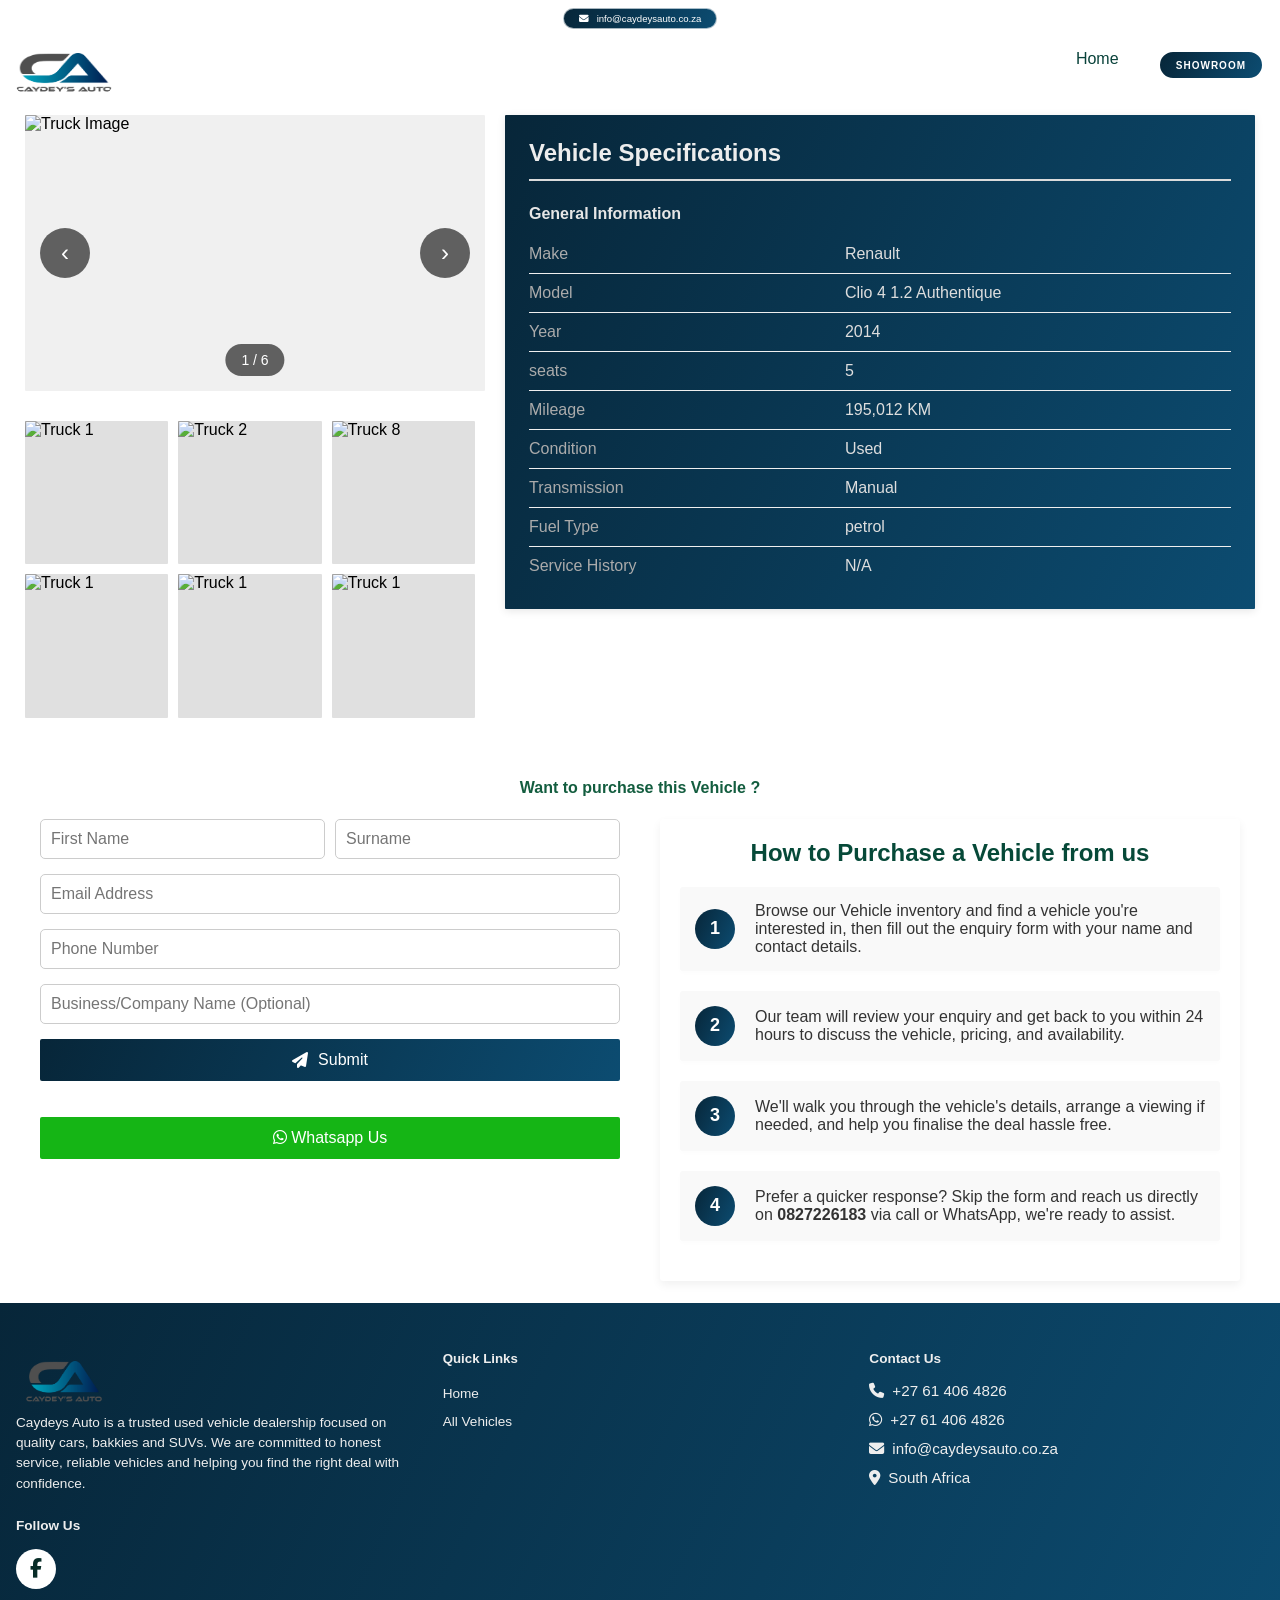
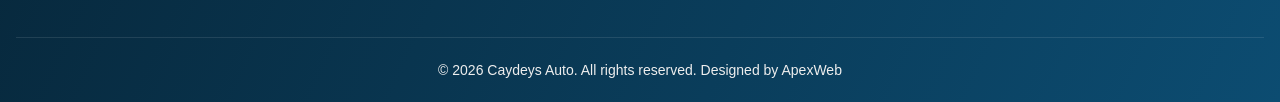
==== vehicle-details.html @ 2f03ec68 "yah ne" ====
<!DOCTYPE html>
<html lang="en">
<head>
    <meta charset="UTF-8">
    <meta name="viewport" content="width=device-width, initial-scale=1.0">
    <link rel="stylesheet" href="https://cdnjs.cloudflare.com/ajax/libs/font-awesome/6.5.1/css/all.min.css">
    <link rel="stylesheet" href="styles.css">
    <link rel="stylesheet" href="listing.css">
    <link rel="stylesheet" href="vehicle.css">
    <title>Caydeys Auto | Quality Cars, Bakkies & SUVs in South Africa | Vehicle Details</title>


</head>
<body>
        <!-- ===== NAVIGATION ===== -->
        <!-- ===== NAVIGATION ===== -->
        <!-- ===== NAVIGATION ===== -->
        <div class="top-bar">
            <div class="top-bar-container">
           
                <a href="mailto:info@caydeysauto.co.za" class="top-bar-link">
                    <span><i class="fa fa-envelope"></i></span> info@caydeysauto.co.za</a>
            </div>
        </div>
          
  
          <nav class="navbar" id="navbar">
              <div class="nav-container">
                  <div class="logo">
                    <div class="logo-icon"><img src="logo-C268NDJ8.webp" style="height:3.5rem; width:6rem;"></div> 
                      <div class="logo-main"></div>
                  </div>
      
                  <ul class="nav-menu">
                      <li><a href="index.html" >Home</a></li>
                      <li><a href="vehicle-listing.html" id="current">showroom</a></li>
                  
                  </ul>
      
                  <button class="burger" id="burgerBtn">
                      <svg id="menuIcon" xmlns="http://www.w3.org/2000/svg" fill="none" viewBox="0 0 24 24" stroke="currentColor">
                          <path stroke-linecap="round" stroke-linejoin="round" stroke-width="2" d="M4 6h16M4 12h16M4 18h16" />
                      </svg>
                      <svg id="closeIcon" style="display: none;" xmlns="http://www.w3.org/2000/svg" fill="none" viewBox="0 0 24 24" stroke="currentColor">
                          <path stroke-linecap="round" stroke-linejoin="round" stroke-width="2" d="M6 18L18 6M6 6l12 12" />
                      </svg>
                  </button>
              </div>
      
              <div class="mobile-menu" id="mobileMenu">
                  <a href="index.html" >Home</a>
                  <a href="vehicle-listing.html" id="current">showroom</a>
                 
              </div>
          </nav>

        <!-- ===== NAVIGATION ===== -->
        <!-- ===== NAVIGATION ===== -->
        <!-- ===== NAVIGATION ===== -->

<br>
<br>

<br>
<br>

<br>











                <style>
                   
                </style>
          
                <!-- Two Column Layout -->
                <div class="layout-wrapper">
                    <!-- Left Column: Truck Gallery -->
                    <section class="trucks-container">
                        <div class="main-image-container">
                            <div class="main-image-wrapper">
                                <img src="cars/maincar.jpeg" 
                                     alt="Truck Image" 
                                     class="main-image" 
                                     id="mainImage">
                                
                                <button class="nav-button prev-button" id="prevBtn" aria-label="Previous image">
                                    &#8249;
                                </button>
                                
                                <button class="nav-button next-button" id="nextBtn" aria-label="Next image">
                                    &#8250;
                                </button>
                                
                                <div class="image-counter" id="imageCounter">1 / 9</div>
                            </div>
                        </div>
            
                        <div class="thumbnail-grid" id="thumbnailGrid">
                            <!-- Replace these image URLs with your own truck images -->
                            <div class="thumbnail-item active" data-index="0">
                                <img src="cars/mfront.jpeg" 
                                     alt="Truck 1" 
                                     class="thumbnail-image">
                            </div>
                            <div class="thumbnail-item" data-index="1">
                                <img src="cars/mside.jpeg" 
                                     alt="Truck 2" 
                                     class="thumbnail-image">
                            </div>
            
                 
                           
                    
                            <div class="thumbnail-item" data-index="7">
                                <img src="cars/mback.jpeg" 
                                     alt="Truck 8" 
                                     class="thumbnail-image">
                            </div>
                            <div class="thumbnail-item active" data-index="0">
                                <img src="cars/min.jpeg" 
                                     alt="Truck 1" 
                                     class="thumbnail-image">
                            </div>

                            <div class="thumbnail-item active" data-index="0">
                                <img src="cars/mdriv.jpeg" 
                                     alt="Truck 1" 
                                     class="thumbnail-image">
                            </div>

                            <div class="thumbnail-item active" data-index="0">
                                <img src="cars/maincar.jpeg" 
                                     alt="Truck 1" 
                                     class="thumbnail-image">
                            </div>
                        </div>
                    </section>
            
                    <!-- Right Column: Vehicle Specs -->
                    <aside class="specs-container">
                        <div class="specs-card">
                            <h2 class="specs-title">Vehicle Specifications</h2>
                            
                            <div class="specs-section">
                                <h3 class="specs-section-title">General Information</h3>
                                <table class="specs-table">
                                    <tr>
                                        <td class="spec-label">Make</td>
                                        <td class="spec-value">Renault</td>
                                    </tr>
                                    <tr>
                                        <td class="spec-label">Model</td>
                                        <td class="spec-value">Clio 4 1.2 Authentique</td>
                                    </tr>

                                 
                                    <tr>
                                        <td class="spec-label">Year</td>
                                        <td class="spec-value">2014</td>
                                    </tr>
                                    <tr>
                                        <td class="spec-label">seats</td>
                                        <td class="spec-value">5</td>
                                    </tr>
                                    <tr>
                                        <td class="spec-label">Mileage</td>
                                        <td class="spec-value">195,012 KM</td>
                                    </tr>

                                    <tr>
                                        <td class="spec-label">Condition</td>
                                        <td class="spec-value">Used</td>
                                    </tr>

                                    <tr>
                                        <td class="spec-label">Transmission</td>
                                        <td class="spec-value">Manual</td>
                                    </tr>
                                    <tr>
                                        <td class="spec-label">Fuel Type</td>
                                        <td class="spec-value">petrol</td>
                                    </tr>

                                    <tr>
                                        <td class="spec-label">Service History</td>
                                        <td class="spec-value">N/A</td>
                                    </tr>
                                </table>
                            </div>
            
                          
            
                       
            
                 
                        </div>
                    </aside>
                </div>
            
                <script>
                    let currentIndex = 0;
            
                    // Elements
                    const mainImage = document.getElementById('mainImage');
                    const prevBtn = document.getElementById('prevBtn');
                    const nextBtn = document.getElementById('nextBtn');
                    const imageCounter = document.getElementById('imageCounter');
                    const thumbnails = document.querySelectorAll('.thumbnail-item');
            
                    // Get all images from HTML
                    const thumbnailImages = document.querySelectorAll('.thumbnail-image');
                    const totalImages = thumbnailImages.length;
            
                    // Initialize counter
                    imageCounter.textContent = `1 / ${totalImages}`;
            
                    // Add click handlers to thumbnails
                    thumbnails.forEach((thumbnail, index) => {
                        thumbnail.addEventListener('click', () => showImage(index));
                    });
            
                    // Show image at specific index
                    function showImage(index) {
                        currentIndex = index;
                        const selectedThumbnail = thumbnailImages[currentIndex];
                        mainImage.src = selectedThumbnail.src;
                        imageCounter.textContent = `${currentIndex + 1} / ${totalImages}`;
                        
                        // Update active thumbnail
                        thumbnails.forEach((thumb, i) => {
                            thumb.classList.toggle('active', i === currentIndex);
                        });
                    }
            
                    // Navigate to previous image
                    function previousImage() {
                        currentIndex = (currentIndex - 1 + totalImages) % totalImages;
                        showImage(currentIndex);
                    }
            
                    // Navigate to next image
                    function nextImage() {
                        currentIndex = (currentIndex + 1) % totalImages;
                        showImage(currentIndex);
                    }
            
                    // Event listeners
                    prevBtn.addEventListener('click', previousImage);
                    nextBtn.addEventListener('click', nextImage);
            
                    // Keyboard navigation
                    document.addEventListener('keydown', (e) => {
                        if (e.key === 'ArrowLeft') {
                            previousImage();
                        } else if (e.key === 'ArrowRight') {
                            nextImage();
                        }
                    });
            
                    // Touch swipe support for mobile
                    let touchStartX = 0;
                    let touchEndX = 0;
            
                    mainImage.addEventListener('touchstart', (e) => {
                        touchStartX = e.changedTouches[0].screenX;
                    });
            
                    mainImage.addEventListener('touchend', (e) => {
                        touchEndX = e.changedTouches[0].screenX;
                        handleSwipe();
                    });
            
                    function handleSwipe() {
                        if (touchEndX < touchStartX - 50) {
                            nextImage();
                        }
                        if (touchEndX > touchStartX + 50) {
                            previousImage();
                        }
                    }
                </script>


















<div style="text-align:center; padding:0 1rem;margin-top:4vh;" >
    <h2 style="font-size: 1rem; font-weight: 600;color:rgb(19, 93, 63);">Want to purchase this Vehicle ?</h2> 
  </div>
  <main class="tm-form">
  

  
  
  <div class="containerd">
    <!-- Column 1: Form -->
  <div class="column-1">
  <form action="https://formsubmit.co/email" method="POST">
  <input type="hidden" name="_next" value="https:///page?submitted=true">
  <input type="hidden" name="_subject" value="New Service Inquiry - Phiribathong Consulting">
  <input type="hidden" name="_template" value="table">
  <input type="hidden" name="_captcha" value="false">
  
  <div class="form-group name-group">
    <input type="text" name="firstName" placeholder="First Name" required>
    <input type="text" name="surname" placeholder="Surname" required>
  </div>
  
  <div class="form-group">
    <input type="email" name="email" placeholder="Email Address" required>
  </div>
  
  <div class="form-group">
    <input type="tel" name="phone" placeholder="Phone Number" required>
  </div>
  
  <div class="form-group">
    <input type="text" name="businessName" placeholder="Business/Company Name (Optional)">
  </div>
  

  

  
  <button type="submit" class="btn-submit">
    <i class="fas fa-paper-plane"></i> Submit 
  </button>
  <br>
  <br>
  <button class="btn-submit" style="background: rgb(21, 181, 21);">
    <a href="https://wa.me/27827226183">
    <i class="fa-brands fa-whatsapp"></i> Whatsapp Us
    </a>
  </button>
  </form>
  
  <!-- Success Popup -->
  <div id="successPopup" class="popup-overlay">
  <div class="popup-box">
    <i class="fas fa-check-circle fa-3x" style="color: rgb(223, 223, 223);"></i>
    <p>Thank you! We've received your inquiry and our team will contact you shortly to discuss your project.</p>
    <button onclick="closePopup()">Close</button>
  </div>
  </div>
  </div>
    
    
  <!-- Column 2: How to enquire vehicle -->
  <div class="column-2">
    <div class="how-to-apply">
      <h2>How to Purchase a Vehicle from us</h2>

      <div class="step">
        <div class="step-icon">1</div>
        <div class="step-text">Browse our Vehicle inventory and find a vehicle you're interested in, then fill out the enquiry form with your name and contact details.</div>
      </div>

      <div class="step">
        <div class="step-icon">2</div>
        <div class="step-text">Our team will review your enquiry and get back to you within 24 hours to discuss the vehicle, pricing, and availability.</div>
      </div>

      <div class="step">
        <div class="step-icon">3</div>
        <div class="step-text">We'll walk you through the vehicle's details, arrange a viewing if needed, and help you finalise the deal  hassle free.</div>
      </div>

      <div class="step">
        <div class="step-icon">4</div>
        <div class="step-text">Prefer a quicker response? Skip the form and reach us directly on <strong>0827226183</strong> via call or WhatsApp, we're ready to assist.</div>
      </div>
  
 
  
    
  </div>
  </div>
  </div>
  
  <script>
    window.onload = function () {
      const params = new URLSearchParams(window.location.search);
      if (params.get("submitted") === "true") {
        document.getElementById("successPopup").style.display = "flex";
      }
    };
  
    function closePopup() {
      document.getElementById("successPopup").style.display = "none";
      window.location.href = "contact.html";
    }
  </script>
  </main>
  


















  <footer class="footer">
    <div class="footer-container">
        <!-- Company Info -->
        <div class="footer-section">
          <div class="foo">
            <div class="foo-icon"><img src="logo-C268NDJ8.webp"></div> 
          </div>
          <style>
             .foo {
              display: flex;
              align-items: center;
            }
            .foo-icon img {
                width: 6rem;
                padding: 10px;
                border-radius: 8px;
                display: flex;
                align-items: center;
                justify-content: center;
                font-size: 1.5rem;
                font-weight: bold;
                color: #1a1a2e;
            }
          </style>
  
            <p>
                Caydeys Auto is a trusted used vehicle dealership focused on quality cars, bakkies and SUVs.
                We are committed to honest service, reliable vehicles and helping you find the right deal with confidence.
            </p>
            
            <h3 style="margin-top: 1.5rem;">Follow Us</h3>
            <div class="social-links">
                <a href="#" target="_blank" class="social-icon" aria-label="Facebook">
                    <i class="fa-brands fa-facebook-f"></i>
                </a>
            </div>
        </div>
  
        <!-- Quick Links -->
        <div class="footer-section-lu">
            <h5>Quick Links</h5>
            <br>
            <div class="footer-links">
                <a href="index.html">Home</a>
                <a href="vehicle-listing.html">All Vehicles</a>
            </div>
        </div>
  
        <!-- Contact Info -->
        <div class="footer-section">
            <h3>Contact Us</h3>
            <div class="contact-info">
  
                <div class="contact-item">
                    <span><i class="fa-solid fa-phone"></i></span>
                    <a href="tel:+27614064826">+27 61 406 4826</a>
                </div>
  
                <div class="contact-item">
                    <span><i class="fa-brands fa-whatsapp"></i></span>
                    <a href="https://wa.me/27614064826">+27 61 406 4826</a>
                </div>
  
                <div class="contact-item">
                    <span><i class="fa-solid fa-envelope"></i></span>
                    <a href="mailto:info@caydeysauto.co.za">info@caydeysauto.co.za</a>
                </div>
  
                <div class="contact-item">
                    <span><i class="fa-solid fa-location-dot"></i></span>
                    <span>South Africa</span>
                </div>
            </div>
        </div>
    </div>
  
    <div class="footer-bottom">
        <p>&copy; 2026 Caydeys Auto. All rights reserved. Designed by <a href="www.apexwebagency.co.za">ApexWeb</a></p>
    </div>
  </footer>
  
  
  

  <script src="scripts.js"> </script>
    
            </body>

            </html>
---- styles.css ----
* {
    margin: 0;
    padding: 0;
    box-sizing: border-box;
}

body {
    font-family: -apple-system, BlinkMacSystemFont, 'Segoe UI', Roboto, Oxygen, Ubuntu, Cantarell, sans-serif;
 

}

a {
    text-decoration: none;
    color: inherit;
}




#gold{
  font-size: 15  px;
color: #187bb5;
}
.truster{
  font-size: 10px;
  display: inline-block;
padding: 0.35rem 1rem;


text-transform: uppercase;

color: #ffffff;

border: 1px solid #ffffff;
border-radius: 50px;

}
.ca-cta{
gap:50px;
}




      /* ===== NAVIGATION STYLES ===== */
      /* ===== NAVIGATION STYLES ===== */
      /* ===== NAVIGATION STYLES ===== */
      /* ===== NAVIGATION STYLES ===== */
      /* ===== NAVIGATION STYLES ===== */
      /* ===== NAVIGATION STYLES ===== */





      
/* --- New Top Bar Styles --- */
.top-bar {
    background: linear-gradient(115deg, #ffffff 0%, #ffffff 100%); /* Matches your scrolled navbar color */
    color: white;
    font-size: 0.60rem;
    padding: 8px 0;
    position: fixed; /* Keep it fixed at the top */
    top: 0;
    left: 0;
    right: 0;
    z-index: 1001; /* Higher than navbar */

}

.top-bar-container {
    max-width: 1280px;
    margin: 0 auto;
    padding: 0 1rem;
    display: flex;
    justify-content: center;
    gap: 1.5rem; 
}

.top-bar-link {
    color: rgb(255, 255, 255);
    text-decoration: none;
    display: flex;
    align-items: center;
    gap: 0.5rem;
    transition: all 0.3s ease;
    /* The "Fitting Border" styles */
    border: 1.9px solid rgba(255, 255, 255, 0.649); /* Subtle white border */
    padding: 4px 15px;                          /* Space inside the border */
    border-radius: 50px;                        /* Rounds the edges into a pill shape */
    background: linear-gradient(115deg,  #072639 0%,  #0c4c71 100%);
}

.top-bar-link:hover {
    color: #facc15;
    border-color: #facc15;                      /* Border changes color on hover */
    background: rgba(250, 204, 21, 0.1);        /* Slight yellow glow on hover */
}


/* --- Adjusting your existing .navbar --- */
.navbar {
    position: fixed;
    top: 35px; /* Pushes the nav down so it doesn't hide under the top bar */
    left: 0;
    right: 0;
    z-index: 1000;
    background: linear-gradient(115deg, #ffffff 0%, #d1d1d1 100% );
    backdrop-filter: blur(10px);
    transition: all 0.3s ease;
  
}



/* --- Responsive fix for mobile --- */
@media (max-width: 768px) {
    .top-bar-container {
        gap: 1.5rem;
        font-size: 0.65rem;
    }
}
    .nav-container {
        max-width: 1280px;
        margin: 0 auto;
        padding: 0 1rem;
        display: flex;
        align-items: center;
        justify-content: space-between;
        height: 60px;
    }

    .logo {
        display: flex;
        align-items: center;
        gap: 0.5rem;
    }

    .logo-icon img {
        padding-top:5rem;
        width: 200vh;
        height:auto;
     
        
        display: flex;
        align-items: center;
        justify-content: center;
        font-size: 1.5rem;
        font-weight: bold;
        color: #1a1a2e;
    }

    .logo-text {
        display: flex;
        flex-direction: column;
        line-height: 1.2;
    }

    .logo-main {
        font-size: 1rem;
        font-weight: bold;
    }

    .logo-sub {
        font-size: 0.75rem;
        color: #facc15;
    }

    .nav-menu {
        display: flex;
        gap: 2rem;
        list-style: none;
    }

    .nav-menu a {
        transition: color 0.3s;
        color:#09423a;
    }

    .nav-menu a:hover {
        color: #facc15;
    }

    .burger {
        display: none;
        background: none;
        border: none;
        color: #0c4c71;
        cursor: pointer;
        padding: 0.5rem;
    
        transition: background 0.3s;
    }



    .burger svg {
        width: 25px;
        height: 45px;
    }

    .mobile-menu {
        color: #09423a;
        display: none;
        max-height: 0;
        overflow: hidden;
        opacity: 0;
        transition: max-height 0.3s ease-in-out, opacity 0.3s ease-in-out;
    }

    .mobile-menu.active {
        color: #09423a;
        max-height: 400px;
        opacity: 1;
        padding-bottom: 1rem;
    }

    .mobile-menu a {
        display: block;
        padding: 0.5rem 1rem;
        transition: color 0.3s;
        color:   #072944;
        font-weight:500;
    }

    .mobile-menu a:hover {
        color:  rgb(21, 22, 22);
    }   

    @media (max-width: 768px) {
        .nav-menu {
            display: none;
        }

        .burger {
            display: block;
        }

        .mobile-menu {
            display: block;
            color: #901212;
        }

        .decorative-box,
        .decorative-circle {
            display: none;
        }
    }
/* ===== NAVIGATION STYLES ===== */
/* ===== NAVIGATION STYLES ===== */
/* ===== NAVIGATION STYLES ===== */
/* ===== NAVIGATION STYLES ===== */
/* ===== NAVIGATION STYLES ===== */
/* ===== NAVIGATION STYLES ===== */



























/* HERO SECTION */
/* HERO SECTION */
/* HERO SECTION */
/* HERO SECTION */
/* HERO SECTION */
/* HERO SECTION */

.hero-section {
    line-height: 1.6;
    position: relative;
    min-height: 80vh;
    display: flex;
    align-items: center;
    justify-content: center;
    text-align: center;
    padding: 2rem;
    overflow: hidden;
}


.hero-section::before {
    content: '';
    position: absolute;
    top: 0;
    left: 0;
    width: 100%;
    height: 100%;
    background-image: url('assets/caybg.jpg');
    background-size: cover;
    background-position: center;
    background-repeat: no-repeat;
    filter: brightness(0.3);
    z-index: -1;
}

.hero-content {
    position: relative;
    z-index: 1;
    color: #ffffff;
    max-width: 800px;
    margin: 0 auto;
    animation: fadeInUp 1s ease-out;
}

.hero-title {
    font-size: clamp(4rem, 4rem, 5rem);
    font-weight: 700;
    margin-bottom: 1.5rem;
    letter-spacing: 2px;
    text-transform: uppercase;
    text-shadow: 2px 2px 8px rgba(0, 0, 0, 0.7);
}

.hero-subtitle {
    font-size: clamp(1.4rem, 1vw, 2rem);
    margin-bottom: 2rem;
    font-weight: 300;
    line-height: 1.8;
    text-shadow: 1px 1px 4px rgba(0, 0, 0, 0.7);
    max-width: 600px;
    margin-left: auto;
    margin-right: auto;
}


#current{

    display:inline-block;
    margin-left:0.45rem;
    padding: 0.45rem 1rem;
    font-size: 10px;
    font-weight: 600;
    text-transform: uppercase;
    letter-spacing: 1px;
    color: #ffffff;
    background: linear-gradient(115deg,  #072639 0%,  #0c4c71 100%);
    border: 2px solid #ffffff;
    border-radius: 50px;
    text-decoration: none;


}

.hero-button {
    display: inline-block;
    padding: 1rem 2rem;
    font-size: 0.50rem;
    font-weight: 600;
    text-transform: uppercase;
    letter-spacing: 1px;
    color: #ffffff;
    background: linear-gradient(115deg,  #072639 0%,  #0c4c71 100%);
    border: 1.5px solid #ffffff;
    border-radius: 50px;
    text-decoration: none;
    transition: all 0.3s ease;
    cursor: pointer;
    box-shadow: 0 4px 15px rgba(118, 118, 118, 0.4);
}

.hero-button:hover {
    background-color: transparent;
    border-color: #ffffff;
    transform: translateY(-3px);
    box-shadow: 0 6px 20px rgba(255, 255, 255, 0.3);
}

.hero-button:active {
    transform: translateY(-1px);
}

/* Animation */
@keyframes fadeInUp {
    from {
        opacity: 0;
        transform: translateY(30px);
    }
    to {
        opacity: 1;
        transform: translateY(0);
    }
}

/* Responsive Design */
@media (max-width: 768px) {
    .hero-section {
        padding: 1.5rem;
    }

    .hero-title {
        margin-bottom: 1rem;
        font-size: 1rem;
    }

    .hero-subtitle {
        margin-bottom: 2rem;
        font-size: 1rem;
    }

    .hero-button {
        padding: 0.7rem 2rem;
        font-size: 0.80rem;
    }
}

@media (max-width: 480px) {
    .hero-section {
        padding: 1rem;
    }

    .hero-button {
        padding: 0.70rem 1rem;
        font-size: 0.80rem;
        margin: 10px;
    }

 
}

/* HERO SECTION */
/* HERO SECTION */
/* HERO SECTION */
/* HERO SECTION */
/* HERO SECTION */
/* HERO SECTION */




















.rv-section {
   
    padding: 20px 40px;
    text-align: left;
  }

  .rv-section h3 {
    font-family: 'Barlow Condensed';
    font-size: clamp(1.3rem, 2.5vw, 2.5rem);
    font-weight: 700;
    letter-spacing: .04em;
    color: #525252;
    margin-bottom: 10px;
  }

  .rv-section h3 span {
    color: #167c64;
  }

    
      .trust-section {
        font-family: 'DM Sans', sans-serif;
        background: rgb(255, 255, 255);
        color: rgb(56, 56, 56);
        min-height: 1vh;
        display: flex;
        align-items: center;
        justify-content: center;
        padding: 48px 20px;
      }
    
      .reviews-section {
        width: 100%;
        max-width: 980px;
      }
    
      /* ── Header ── */
      .rv-header {
        background: white;
        border: 1px solid rgb(241, 241, 241);
        border-radius: 2px;
        padding: 20px 26px;
        display: flex;
        align-items: center;
        gap: 20px;
        margin-bottom: 16px;
        box-shadow: var(--shadow);
        flex-wrap: wrap;
      }
    
      .rv-sep {
        width: 3px;
        height: 4px;
        background:#0b8777;
        flex-shrink: 0;
      }
    
      .rv-score-block {
        display: flex;
        align-items: center;
        gap: 14px;
      }
    
      .rv-score {
        font-size: 34px;
        font-weight: 600;
        line-height: 1;
        color: rgb(75, 75, 75);
      }
    
      .rv-stars { display: flex; gap: 2px; margin-bottom: 4px; }
      .rv-star { font-size: 17px; }
      .rv-count { font-size: 12px; color: var(--text-secondary); font-weight: 500; }
    
      .rv-badge {
        margin-left: auto;
        display: flex;
        align-items: center;
    
    
        padding: 6px 14px;
        font-size: 12px;
        font-weight: 600;
        color: var(--accent);
      }
    
      .rv-badge-dot {
        width: 7px;
        height: 7px;
        border-radius: 50%;
        background: var(--accent);
        flex-shrink: 0;
      }
    
      /* ── Carousel ── */
      .rv-carousel { position: relative; }
    
      .rv-overflow {
        overflow: hidden;
        border-radius: var(--radius);
      }
    
      .rv-track {
        display: flex;
        gap: 16px;
        transition: transform 0.42s cubic-bezier(0.4, 0, 0.2, 1);
        cursor: grab;
        user-select: none;
      }
    
      .rv-track.is-dragging {
        cursor: grabbing;
        transition: none;
      }
    
      /* ── Review card ── */
      .rv-card {
        flex: 0 0 calc(50% - 8px);
        background: rgb(247, 247, 247);
        border: 1px solid rgb(234, 234, 234);
        border-radius: 10px;
        padding: 20px;
        display: flex;
        flex-direction: column;
        gap: 12px;
        box-shadow: 0 7px 9px rgba(0,0,0,0.06), 0 2px 12px rgba(0,0,0,0.05);
        
      }
    
    
    
      .rv-reviewer { display: flex; align-items: center; gap: 12px; }
    
      .rv-avatar {
        width: 44px;
        height: 44px;
        border-radius: 50%;
        display: flex;
        align-items: center;
        justify-content: center;
        font-weight: 600;
        font-size: 16px;
        color: #fff;
        flex-shrink: 0;
      }
    
      .rv-name { font-weight: 600; font-size: 14px; color: var(--text-primary); }
      .rv-time { font-size: 12px; color: var(--text-muted); margin-top: 2px; }
      .rv-card-stars { display: flex; gap: 2px; }
      .rv-card-star { font-size: 14px; }
    
      .rv-text {
        font-size: 13.5px;
        line-height: 1.7;
        color: rgb(89, 88, 88);
      }
    
      /* ── Arrow buttons ── */
      .rv-arrow {
        position: absolute;
        top: 50%;
        transform: translateY(-50%);
        width: 42px;
        height: 42px;
        border-radius: 50%;
        background: white;
        border: 1px solid green;
        box-shadow: 0 2px 10px rgba(0,0,0,0.10);
        display: flex;
        align-items: center;
        justify-content: center;
        cursor: pointer;
        z-index: 10;
        color: green;
        transition: background 0.2s, color 0.2s, border-color 0.2s, box-shadow 0.2s;
      }
    
      .rv-arrow:hover {
        background: green;
        color: #fff;
       
        box-shadow: 0 4px 16px rgba(26,115,232,0.35);
      }
    
      .rv-arrow:disabled { opacity: 0.25; pointer-events: none; }
      .rv-arrow.prev { left: -21px; }
      .rv-arrow.next { right: -21px; }
      .rv-arrow svg { width: 17px; height: 17px; pointer-events: none; }
    
      /* ── Dots ── */
      .rv-dots {
        display: flex;
        justify-content: center;
        gap: 7px;
        margin-top: 18px;
      }
    
      .rv-dot {
        width: 10px;
        height: 10px;
        border-radius: 50%;
        background: rgb(195, 195, 195);
        border: none;
        padding: 0;
        cursor: pointer;
        transition: background 0.2s, transform 0.2s;
      }
    
      .rv-dot.active {
        background: linear-gradient(115deg,  #072639 0%,  #0f6292 100%);
        transform: scale(1.35);
      }
    
      /* ── Responsive ── */
      @media (max-width: 620px) {
        .trust-section { padding: 24px 14px; }
        .rv-card { flex: 0 0 100%; }
        .rv-arrow { display: none; }
        .rv-badge { margin-left: 0; width: 100%; justify-content: center; }
      }





















































/* Browse By Body types Section*/
/* Browse By Body types Section*/
/* Browse By Body types Section*/
/* Browse By Body types Section*/


      .body-types {
        position: relative;
        padding: 80px 24px; /* ← section top/bottom & left/right */
        background: url('vims/Carbg.webp') center/cover no-repeat fixed;
        font-family: 'Barlow', sans-serif;
      }
      .body-types::before {
        content: '';
        position: absolute;
        inset: 0;
        background: rgba(8,8,8,0.16);
      }
  
      .bt-inner {
        position: relative;
        max-width: 1100px;
        margin: 0 auto;
      }
  
      .bt-inner h3 {
        font-family: 'Barlow Condensed', sans-serif;
        font-size: clamp(1.3rem, 2.5vw, 2.5rem);
        font-weight: 400;
        text-transform: uppercase;
        color: #fff;
        margin-bottom: 10px;
      }
      .bt-inner h3 span { color: #3dffe5; }
  
      .bt-inner > p {
        font-size: 0.85rem;
        color: rgba(255, 255, 255, 0.735);
        line-height: 1.7;
        max-width: 500px;
        margin-bottom: 40px;
      }
  
      .bt-grid {
        display: grid;
        grid-template-columns: repeat(2, 1fr);
        gap: 12px; /* ← mobile gap */
      }
  
      @media (min-width: 860px) {
        .bt-grid {
          grid-template-columns: repeat(3, 1fr);
          gap: 20px; /* ← desktop gap between cards */
        }
      }
  
      .bt-card {
        display: flex;
        flex-direction: column;
        align-items: center;
        gap: 5px;
        padding: 2px 12px 18px; /* ← card inner padding */
        border-bottom: 2px solid transparent;
     
        text-decoration: none;
        color: #fff;
        transition: background .2s, border-bottom-color .2s, transform .2s;
      }
      .bt-card:hover {
        background: rgba(255,255,255,0.08);
       
        transform: translateY(-3px);
      }
  
      .bt-card img {
        width: 120px;  /* ← mobile icon size */
        height: 120px;
        object-fit: contain;
        transition: filter .2s;
      }
      @media (min-width: 860px) {
        .bt-card img {
          width: 90px;  /* ← desktop icon size */
          height: 90px;
        }
      }
      .bt-card:hover img {
        filter: brightness(0) saturate(100%) invert(19%) sepia(93%) saturate(5000%) hue-rotate(355deg) brightness(95%);
      }
  
      .bt-card span {
        font-family: 'Barlow Condensed', sans-serif;
        font-size: 0.92rem;
        font-weight: 700;
        letter-spacing: 0.08em;
        text-transform: uppercase;
      }































 /* ─── SECTION 1: Half   split SEction Faw ─── */
     /* ─── SECTION 1: Half   split SEction Faw ─── */
      /* ─── SECTION 1: Half   split SEction Faw ─── */
       /* ─── SECTION 1: Half   split SEction Faw ─── */
       .faw-hero-wrap {
        display: flex;
        width: 100%;
        min-height: 420px;
        overflow: hidden;
      }
  
      .faw-hero-text {
        flex: 0 0 50%;
        max-width: 50%;
        padding: 56px 48px 56px 40px;
        background: linear-gradient(115deg,  #072639 0%,  #0c4c71 100%);
        display: flex;
        flex-direction: column;
        justify-content: center;
        font-family: 'Barlow', sans-serif;
      }
  
      .faw-eyebrow {
        font-family: 'Barlow', sans-serif;
        font-size: 12px;
        font-weight: 400;
        letter-spacing: 0.12em;
        text-transform: uppercase;
        color: #f0f0f0;
        margin-bottom: 8px;
      }
  
      .faw-hero-title {
        font-family: 'Barlow Condensed', sans-serif;
        font-size: clamp(8px, 2vw, 30px);
        font-weight: 550;
        text-transform: uppercase;
        color: #ffffff ;
        letter-spacing: 0.02em;
        line-height: 1.0;
        margin-bottom: 20px;
      }
  
      .faw-hero-text p {
        font-family: 'Barlow', sans-serif;
        font-size: 13.5px;
        line-height: 1.65;
        color: #bfbfbf;
        margin-bottom: 14px;
        max-width: 420px;
      }
  
      .faw-hero-text p:last-of-type {
        margin-bottom: 28px;
      }
  
      .faw-btn-dark {
          
        display: inline-block;
       
        padding:9px 10px;
        border: 2px solid  #ffffff ;;
        color:  #1d8375 ;
        border-radius: 30px;
        font-family: 'Barlow', sans-serif;
        font-size: 10px;
        font-weight: 800;
        letter-spacing: 0.16em;
        text-transform: uppercase;
        text-decoration: none;
        cursor: pointer;
      
   
        transition: background 0.2s, color 0.2s;
        width: fit-content;
      }
  
      #sell{
        background: white;
        color: #164d9a;
  
      }
  
      .faw-btn-dark:hover {
        background: #1d8375 ;
        color: #fff;
      }
  
      .faw-hero-img {
        flex: 0 0 50%;
        max-width: 50%;
        background-image: url('assets/vekey.webp');
        background-size: cover;
        background-position: center;
        max-height:230vh;
        background-color: #c8b89a;
      }
  
      /* ─── SECTION 2: Service split ──────────────────────────── */
      .faw-service-wrap {
        display: flex;
        width: 100%;
        min-height: 380px;
        overflow: hidden;
      }
  
      .faw-service-img {
        flex: 0 0 38%;
        max-width: 38%;
        background-image: url('assets/happycust.jpg');
        background-size: cover;
        background-position: center;
        min-height: 380px;
        background-color: #2a2a2a;
      }
  
      .faw-service-text {
        flex: 0 0 62%;
        max-width: 62%;
        background: linear-gradient(115deg,  #072639 0%,  #0c4c71 100%);
   
        padding: 56px 52px;
        display: flex;
        flex-direction: column;
        justify-content: center;
        font-family: 'Barlow', sans-serif;
      }
  
      .faw-eyebrow-blue {
        font-family: 'Barlow', sans-serif;
        font-size: 11px;
        font-weight: 600;
        letter-spacing: 0.15em;
        text-transform: uppercase;
        color: #5b8fd4;
        margin-bottom: 8px;
      }
  
      .faw-service-title {
        font-family: 'Barlow Condensed', sans-serif;
        font-size: clamp(28px, 3.5vw, 44px);
        font-weight: 800;
        text-transform: uppercase;
        color: #ffffff;
        letter-spacing: 0.04em;
        line-height: 1.0;
        margin-bottom: 20px;
      }
  
      .faw-service-text p {
        font-family: 'Barlow', sans-serif;
        font-size: 13.5px;
        line-height: 1.65;
        color: #c8d0de;
        margin-bottom: 28px;
        max-width: 480px;
      }
  
      .faw-btn-white {
        display: inline-block;
        padding: 10px 22px;
        border: 2px solid #ffffff;
        
        color: #0e4671;
        font-family: 'Barlow', sans-serif;
        font-size: 11px;
        font-weight: 700;
        border-radius: 30px;
        letter-spacing: 0.16em;
        text-transform: uppercase;
        text-decoration: none;
        cursor: pointer;
        background: #fff;
        transition: background 0.2s, color 0.2s;
        width: fit-content;
      }
  
      .faw-btn-white:hover {
        border: 2px solid #ffffff;
       background: transparent;
        color: #ffffff;
      }
  
      /* ─── MOBILE: stack vertically ──────────────────────────── */
      @media (max-width: 768px) {
  
        .faw-hero-wrap {
          flex-direction: column;
          min-height: unset;
        }
  
        .faw-hero-text {
          flex: unset;
          max-width: 100%;
          width: 100%;
          padding: 44px 28px 40px 28px;
        }
  
        .faw-hero-img {
          flex: unset;
          max-width: 100%;
          width: 100%;
          min-height: 295px;
        }
  
        .faw-hero-title {
          font-size: 38px;
        }
  
        .faw-service-wrap {
          flex-direction: column;
          min-height: unset;
        }
  
        /* Content first on mobile */
        .faw-service-text {
          flex: unset;
          max-width: 100%;
          width: 100%;
          padding: 44px 28px;
          order: 1;
        }
  
        /* Image below on mobile */
        .faw-service-img {
          flex: unset;
          max-width: 100%;
          width: 100%;
          min-height: 350px;
          order: 2;
        }
  
        .faw-service-title {
          font-size: 32px;
        }
      }
  
      .faw-auto{
        color:black;
      }

























/* ── Types Of Vehciles We sell ── */
/* ── Types Of Vehciles We sell ── */
/* ── Types Of Vehciles We sell ── */
/* ── Types Of Vehciles We sell ── */
/* ── Types Of Vehciles We sell ── */

 
        .vehicles-section {
            background: linear-gradient(115deg,  #072639 0%,  #0c4c71 100%);
            padding: 72px 40px;
            text-align: left;
          }
      
          .vehicles-section h3 {
         
            font-size: clamp(1.6rem, 3vw, 3rem);
            font-weight: 700;
            letter-spacing: .04em;
            color: #d0d0d0;
            margin-bottom: 10px;
          }
      
          .vehicles-section h3 span {
            color: #dcf2ff;
          }
      
      
      
          .vehicles-section p {
            color: #dadada;
            font-size: 0.95rem;
            max-width: 480px;
            margin: 0 0 52px 0;
            line-height: 1.6;
          }
      
          /* ── Grid — desktop: 5 columns, 180px cards, 24px gap ── */
          .vehicle-grid {
            display: grid;
            grid-template-columns: repeat(5, 180px);
            gap: 24px;
            justify-content: center;
          }
      
      
      
          /* ── Image container ── */
          .vehicle-card .img-wrap {
           
            width: 180px;
            height: 180px;
            display: flex;
            align-items: center;
            justify-content: center;
            position: relative;
            transition: transform .35s cubic-bezier(.34,1.56,.64,1);
          }
      
          .vehicle-card:hover .img-wrap {
            transform: translateY(-8px) scale(1.06);
          }
      
          /* Subtle shadow disc beneath the vehicle */
          .vehicle-card .img-wrap::after {
            content: '';
            position: absolute;
            bottom: 4px;
            left: 50%;
            transform: translateX(-50%);
            width: 90%;
            height: 15px;
            background: radial-gradient(ellipse, rgba(161, 161, 161, 0.427) 0%, transparent 80%);
            border-radius: 50%;
            transition: opacity .35s;
     
          }
      
          .vehicle-card:hover .img-wrap::after {
            opacity: .5;
          }
      
          /* Image fills 78% of the card (180px × 0.78 ≈ 140px) */
          .vehicle-card img {
            width: 140px;
            height: 140px;
            object-fit: contain;
            position: relative;
            z-index: 1;
      
          }
      
        
      
        
      
          /* ── Tablet: 4 columns ── */
          @media (max-width: 1100px) {
            .vehicle-grid {
              grid-template-columns: repeat(4, 180px);
            }
          }
      
          /* ── Small tablet: 3 columns, slightly smaller cards ── */
          @media (max-width: 860px) {
            .vehicle-grid {
              grid-template-columns: repeat(3, 160px);
            }
            .vehicle-card { width: 160px; }
            .vehicle-card .img-wrap { width: 160px; height: 160px; }
            .vehicle-card img { width: 125px; height: 125px; }
          }
      
          /* ── Mobile: 1 column, larger cards, full-width feel ── */
          @media (max-width: 600px) {
            .vehicles-section { padding: 52px 20px; }
      
            .vehicle-grid {
              grid-template-columns: 1fr;
              gap: 3px;
            }
      
            .vehicle-card {
              width: 100%;
              flex-direction: column;
              align-items: center;
              gap: 12px;
            }
      
            .vehicle-card .img-wrap {
              width: 200px;
              height: 200px;
              flex-shrink: 0;
            }
      
            .vehicle-card img {
              width: 220px;
              height: 220px;
            }
      
            .vehicle-label {
              font-size: 1.5rem;
              color: rgb(255, 255, 255);
              padding: 3px 10px;
              font-weight: 600;
            }
          }
































/* ── New Arrival Vehicles ── */
    /* ── New Arrival Vehicles ── */
      /* ── New Arrival Vehicles ── */
        /* ── New Arrival Vehicles ── */
          /* ── New Arrival Vehicles ── */


          .just-in {
  
            font-family: 'DM Sans', sans-serif;
            padding: 60px 0 80px;
            min-height: 5vh;
          }
        
          /* ── Section Header ── */
          .section-header {
            padding: 0 40px 36px;
            display: flex;
            align-items: flex-end;
            justify-content: space-between;
          }
        
        
        
          .section-label {
            display: inline-block;
            font-family: 'DM Sans', sans-serif;
            font-size: 11px;
            font-weight: 500;
            letter-spacing: 0.18em;
            text-transform: uppercase;
            color: black;
            margin-bottom: 10px;
          }
        
          .section-title {
            font-family: 'Syne', sans-serif;
            font-size: clamp(28px, 5vw, 42px);
            font-weight: 800;
            color: black;
            line-height: 1.1;
          }
        
          .section-desc {
            margin-top: 10px;
            font-size: 15px;
            color: black;
            max-width: 400px;
          }
        
          /* ── Arrow Buttons — desktop only ── */
          .nav-arrows {
            display: none;
            gap: 10px;
            flex-shrink: 0;
            margin-bottom: 4px;
          }
        
          @media (min-width: 768px) {
            .nav-arrows { display: flex; }
          }
        
          .nav-arrow {
            width: 44px;
            height: 44px;
            border-radius: 50%;
            border: 3px solid #0b8777;
            background: transparent;
            color: #11a28f;
            font-size: 18px;
            cursor: pointer;
            display: flex;
            align-items: center;
            justify-content: center;
            transition: background 0.2s, color 0.2s, opacity 0.2s;
            line-height: 1;
          }
        
          .nav-arrow:hover {
            background:#11a28f;
            color: #fff;
          }
        
          .nav-arrow:disabled {
            opacity: 0.25;
            cursor: default;
            pointer-events: none;
          }
        
          /* ── Scroll Track ── */
          .scroll-wrapper {
            position: relative;
          }
        
          .vehicles-track {
            display: flex;
            gap: 20px;
            padding: 0 0 28px 0;
            overflow-x: auto;
            scroll-snap-type: x mandatory;
            scroll-padding-left: 15px;
            -webkit-overflow-scrolling: touch;
            scrollbar-width: none;
          }
        
          .track-spacer {
            flex: 0 0 40px;
            min-width: 40px;
          }
        
          .vehicles-track::-webkit-scrollbar { display: none; }
        
          /* ── Vehicle Card ── */
          .vehicle-card {
            flex: 0 0 300px;
            height: auto;
            border-radius: 5px;
            padding: 5px;
            scroll-snap-align: start;
            display: flex;
            flex-direction: column;
            justify-content: space-between;
            position: relative;
            overflow: hidden;
            cursor: pointer;
            transition: transform 0.3s ease, box-shadow 0.3s ease;
          }
        
          /* Card colour variants */
          .vehicle-card.blue   { background: none; }
          .vehicle-card.dark   { background: var(--card-dark); }
          .vehicle-card.accent { background: var(--card-accent); }
        
          /* Subtle radial glow */
          .vehicle-card::before {
            content: '';
            position: absolute;
            top: -60px; right: -60px;
            width: 220px; height: 220px;
            background: radial-gradient(circle, rgba(255,255,255,0.12) 0%, transparent 70%);
            pointer-events: none;
          }
        
          /* ── Card: Top row ── */
          .card-top {
            display: flex;
            justify-content: space-between;
            align-items: flex-start;
          }
        
        
          .card-year {
            color: rgba(255,255,255,0.5);
            font-size: 13px;
            font-weight: 500;
          }
        
          /* ── Scroll Progress Bar ── */
          .scroll-bar-wrap {
            padding: 0 40px;
            display: flex;
            align-items: center;
            gap: 14px;
          }
        
          .scroll-bar-track {
            flex: 1;
            height: 10px;
            background: rgb(179, 179, 179);
            border-radius: 10px;
            overflow: hidden;
          }
        
          .scroll-bar-thumb {
            height: 100%;
            width: 30%;
            background: linear-gradient(115deg,  #072639 0%,  #0c4c71 100%);
            border-radius: 10px;
            transition: width 0.1s;
          }
        
          .scroll-count {
            font-size: 15px;
            color: #0b534a ;
            white-space: nowrap;
            min-width: 40px;
            text-align: right;
          }





























 /* ──Location Section ── */
    /* ──Location Section ── */
    /* ──Location Section ── */
    /* ──Location Section ── */
    /* ──Location Section ── */
    /* ──Location Section ── */
    /* ──Location Section ── */
    .locations-section {
        background: #f2f2f2;
        padding: 80px 40px;
      }
  
      /* ── Header ── */
      .locations-header {
        margin-bottom: 56px;
      }
  
  
  
      .locations-header h2 {
        font-family: 'Barlow Condensed', sans-serif;
        font-size: 1.3rem;
        font-weight: 600;
        color: #094179;
        line-height: 1;
        letter-spacing: .07em;
      }
  
      /* ── Grid ── */
      .locations-grid {
        display: grid;
        grid-template-columns: repeat(3, 1fr);
        gap: 20px;
      }
  
      /* ── Card ── */
      .loc-card {
        position: relative;
        overflow: hidden;
        border-radius:1px;
        cursor: pointer;
      }
  
      /* Ghost number */
      .loc-card .num {
        position: absolute;
        top: -5px;
        left: 8px;
        font-family: 'Barlow Condensed', sans-serif;
        font-size: 8rem;
        font-weight: 800;
        line-height: 1;
        color: #92ffd0;
        opacity: .09  ;
        z-index: 2;
        pointer-events: none;
        transition: opacity .4s;
      }
  
      .loc-card:hover .num {
        opacity: .13;
      }
  
      /* Image */
      .loc-card .img-wrap {
        width: 100%;
        aspect-ratio: 4 / 3;
        overflow: hidden;
        display: block;
      }
  
      .loc-card .img-wrap img {
        width: 100%;
        height: 100%;
        object-fit: cover;
        display: block;
        transition: transform .5s cubic-bezier(.25,.46,.45,.94);
        filter: brightness(.88) saturate(.9);
      }
  
      .loc-card:hover .img-wrap img {
        transform: scale(1.06);
        filter: brightness(.95) saturate(1);
      }
  
      /* Teal bottom-edge glow on hover */
      .loc-card::after {
        content: '';
        position: absolute;
        bottom: 0;
        left: 0;
        right: 0;
        height: 5px;
        background: #8b1818;
        transform: scaleX(0);
        transform-origin: left;
        transition: transform .4s cubic-bezier(.25,.46,.45,.94);
      }
  
      .loc-card:hover::after {
        transform: scaleX(1);
      }
  
      /* Footer strip */
      .loc-card .loc-footer {
        background: linear-gradient(115deg,  #072639 0%,  #0c4c71 100%);
        padding: 16px 20px;
        display: flex;
        align-items: center;
        justify-content: space-between;
        gap: 12px;
      }
  
      .loc-card .loc-address {
        font-family: 'Barlow Condensed', sans-serif;
        font-size: 1rem;
        font-weight: 500;
        letter-spacing: .04em;
        color: #fff;
        text-transform: uppercase;
        line-height: 1.2;
      }
  
      /* Arrow icon */
      .loc-card .loc-arrow {
        flex-shrink: 0;
        width: 32px;
        height: 32px;
        border-radius: 50%;
        border: 2px solid #ffffff;
        display: flex;
        align-items: center;
        justify-content: center;
        transition: background .25s, border-color .25s;
      }
  
      .loc-card:hover .loc-arrow {
        background: #a50f0f;
        border-color: #ffffff;
      }
  
      .loc-card .loc-arrow svg {
        width: 14px;
        height: 14px;
        fill: none;
        stroke: #ffffff;
        stroke-width: 2;
        stroke-linecap: round;
        stroke-linejoin: round;
        transition: stroke .25s;
      }
  
      .loc-card:hover .loc-arrow svg {
        stroke: #fff;
      }
  
      /* ── Mobile ── */
      @media (max-width: 700px) {
        .locations-section { padding: 60px 20px; }
        .locations-grid {
          grid-template-columns: 1fr;
          gap: 16px;
        }
        .loc-card .num { font-size: 6rem; }
      }
























   /* ===== FOOTER STYLES ===== */
         /* ===== FOOTER STYLES ===== */
          /* ===== FOOTER STYLES ===== */
           /* ===== FOOTER STYLES ===== */
            /* ===== FOOTER STYLES ===== */
             /* ===== FOOTER STYLES ===== */
             .footer {
                background: linear-gradient(115deg,  #072639 0%,  #0c4c71 100%);
                color: #eeeeee;
                padding: 3rem 1rem 1.5rem;
            }
            
            .footer-container {
                max-width: 1280px;
                margin: 0 auto;
                display: grid;
                grid-template-columns: 1fr;
                gap: 2rem;
            }
            
            .footer-section h3 {
                color: #eeeeee;
                font-size: 0.85rem;
                margin-bottom: 1rem;
            }
            
            .footer-section p,
            .footer-section-lu a {
                color:#eeeeee;
                line-height: 1.5;
                text-decoration: none;
                font-size: 0.85rem;
            }
            
            .footer-section a:hover {
                color: #082d28;
            }
            
            .footer-links {
                display: flex;
                flex-direction: column;
                gap: 0.5rem;
                
            }
            
            .contact-info {
                display: flex;
                flex-direction: column;
                gap: 0.75rem;
                font-size: 0.95rem;
            }
            
            .contact-item {
                font-size: 0.95rem;
                display: flex;
                align-items: center;
                gap: 0.5rem;
            }
            
            .emergency-number {
                font-size: 1rem;
                font-weight: bold;
                color: #facc15;
                margin-top: 0.5rem;
            }
            
            /* Social Links Styles */
            .social-links {
                display: flex;
                gap: 1rem;
                margin-top: 0.5rem;
            }
            
            .social-icon {
                display: flex;
                align-items: center;
                justify-content: center;
                width: 40px;
                height: 40px;
                border-radius: 50%;
                background: rgb(255, 255, 255);
                color: #082d28;
                transition: all 0.3s ease;
                text-decoration: none;
            }
            
            .social-icon:hover {
                background:rgb(20, 20, 20);
                color: #082d28;
                transform: translateY(-3px);
            }
            
            .social-icon i {
                font-size: 1.2rem;
            }
            
            .footer-bottom {
                margin-top: 3rem;
                padding-top: 1.5rem;
                border-top: 1px solid rgba(255, 255, 255, 0.1);
                text-align: center;
                color:#eeeeee;
                font-size: 0.875rem;
            }
            
            /* ===== RESPONSIVE ===== */
            @media (min-width: 768px) {
                .footer-container {
                    grid-template-columns: repeat(3, 1fr);
                }
            }
---- listing.css ----
/* --- Adjusting your existing .navbar --- */
.navbar {
    position: fixed;
    top: 35px; /* Pushes the nav down so it doesn't hide under the top bar */
    left: 0;
    right: 0;
    z-index: 1000;
    background: linear-gradient(115deg, #ffffff 0%, #ffffff 100%);
    backdrop-filter: blur(10px);
    transition: all 0.3s ease;
  
}


/* --- Responsive fix for mobile --- */
@media (max-width: 768px) {
    .top-bar-container {
        gap: 1.5rem;
        font-size: 0.65rem;
    }
}
    .nav-container {
        max-width: 1280px;
        margin: 0 auto;
        padding: 0 1rem;
        display: flex;
        align-items: center;
        justify-content: space-between;
        height: 60px;
    }

    .logo {
        display: flex;
        align-items: center;
        gap: 0.5rem;
    }

    .logo-icon img {
        padding-top:1rem;
        width: 10rem;
        height: 3rem;
     
        border-radius: 8px;
        display: flex;
        align-items: center;
        justify-content: center;
        font-size: 1.5rem;
        font-weight: bold;
        color: #1a1a2e;
    }

    .logo-text {
        display: flex;
        flex-direction: column;
        line-height: 1.2;
    }

    .logo-main {
        font-size: 1rem;
        font-weight: bold;
    }

    .logo-sub {
        font-size: 0.75rem;
        color: #facc15;
    }























/* HERO SECTION */
/* HERO SECTION */
/* HERO SECTION */
/* HERO SECTION */
/* HERO SECTION */
/* HERO SECTION */

.hero-section-1 {
    line-height: 1.6;
    position: relative;
    min-height: 5vh;
    display: flex;
    align-items: center;
    justify-content: center;
    text-align: center;
    padding: 2rem;
    overflow: hidden;
    background: linear-gradient(115deg,  #072639 0%,  #0c4c71 100%);
}








.hero-content {
    position: relative;
    z-index: 1;
    color: #ffffff;
    max-width: 800px;
    margin: 0 auto;
    animation: fadeInUp 1s ease-out;
}

.hero-title-1  {
    color: white;
    font-size: clamp(1rem);
    font-weight: 300;
    margin-bottom: 1.5rem;
    letter-spacing: 2px;
    text-transform: uppercase;
    text-shadow: 5px 5px 12px rgba(0, 0, 0, 0.792);
}

.hero-subtitle {
    font-size: clamp(1.4rem, 4vw, 2rem);
    margin-bottom: 3rem;
    font-weight: 300;
    line-height: 1.8;
    text-shadow: 1px 1px 4px rgba(0, 0, 0, 0.7);
    max-width: 600px;
    margin-left: auto;
    margin-right: auto;
}






/* Animation */
@keyframes fadeInUp {
    from {
        opacity: 0;
        transform: translateY(30px);
    }
    to {
        opacity: 1;
        transform: translateY(0);
    }
}

/* Responsive Design */
@media (max-width: 768px) {
    .hero-section {
        padding: 3.5rem;

    }

    .hero-title-1 {
        margin-bottom: 1rem;
        font-size: 1.3rem;
    }

    .hero-subtitle {
        margin-bottom: 2rem;
        font-size:0.97rem;
    }


}

@media (max-width: 480px) {
    .hero-section {
        padding: 1rem;
    }


}

/* HERO SECTION */
/* HERO SECTION */
/* HERO SECTION */
/* HERO SECTION */
/* HERO SECTION */
/* HERO SECTION */


















.connect {
    font-family: -apple-system, BlinkMacSystemFont, 'Segoe UI', Roboto, Oxygen, Ubuntu, Cantarell, sans-serif;
    padding: 25px;
  
}

.filter-container {
    max-width: 1200px;
    margin: 0 auto;
}

.filter-section {
    margin-bottom: 20px;
}

.filter-label {
    font-size: 16px;
    font-weight: 600;
    margin-bottom: 8px;
    display: block;
    color: #333;
}

.filter-row {
    display: grid;
    grid-template-columns: 1fr 1fr;
    gap: 10px;
}

select {
    width: 100%;
    padding: 12px 35px 12px 12px;
    font-size: 14px;
    border: 2px solid #ddd;
    border-radius: 6px;
    background-color: white;
    background-image: url("data:image/svg+xml,%3Csvg xmlns='http://www.w3.org/2000/svg' width='12' height='12' viewBox='0 0 12 12'%3E%3Cpath fill='%23333' d='M6 9L1 4h10z'/%3E%3C/svg%3E");
    background-repeat: no-repeat;
    background-position: right 12px center;
    background-size: 12px;
    appearance: none;
    -webkit-appearance: none;
    -moz-appearance: none;
    cursor: pointer;
    color: #333;
    transition: border-color 0.2s;
}

select:focus {
    outline: none;
    border-color: #171c17;
}

select:hover {
    border-color: #999;
}

.apply-button {
    width: 100%;
    padding: 14px;
    margin-top: 15px;
    font-size: 16px;
    font-weight: 600;
    border: none;
    border-radius: 2px;
    background: linear-gradient(115deg,  #072639 0%,  #0c4c71 100%);
    color: white;
    cursor: pointer;
    transition: background-color 0.2s;
}

.apply-button:hover {
    background-color: #45a049;
}

.apply-button:active {
    background-color: #3d8b40;
}

.full-width-select {
    width: 100%;
}

/* Responsive adjustments */
@media (max-width: 480px) {
    .connect {
        padding: 15px;
    }

    .filter-label {
        font-size: 14px;
    }

    select {
        padding: 10px 30px 10px 10px;
        font-size: 13px;
        background-position: right 10px center;
    }

    .filter-row {
        gap: 8px;
    }

    .apply-button {
        padding: 12px;
        font-size: 15px;
    }
}

@media (max-width: 360px) {
    select {
        padding: 9px 28px 9px 8px;
        font-size: 12px;
    }

    .filter-label {
        font-size: 13px;
    }

    .apply-button {
        font-size: 14px;
    }
}

/* Optional: Add some visual feedback */
.filter-section {
    animation: fadeIn 0.3s ease-in;
}

@keyframes fadeIn {
    from {
        opacity: 0;
        transform: translateY(-10px);
    }
    to {
        opacity: 1;
        transform: translateY(0);
    }
}

/* More Filters Section */
.more-filters-section {
    margin-bottom: 20px;
}

.more-filters-toggle {
    display: flex;
    align-items: center;
    justify-content: center;
    gap: 8px;
    width: 100%;
    padding: 12px;
    font-size: 15px;
    font-weight: 600;
    border: 2px solid #ddd;
    border-radius: 6px;
    background-color: white;
    color: #333;
    cursor: pointer;
    transition: all 0.2s;
}

.more-filters-toggle:hover {
    border-color: #999;
    background-color: #f9f9f9;
}

.more-filters-toggle .chevron {
    transition: transform 0.3s ease;
}

.more-filters-toggle.active .chevron {
    transform: rotate(180deg);
}

.more-filters-content {
    max-height: 0;
    overflow: hidden;
    transition: max-height 0.3s ease-out;
    margin-top: 0;
}

.more-filters-content.show {
    max-height: 500px;
    margin-top: 15px;
}

@media (max-width: 480px) {
    .more-filters-toggle {
        padding: 11px;
        font-size: 14px;
    }
}

@media (max-width: 360px) {
    .more-filters-toggle {
        font-size: 13px;
    }
}





.container {
    max-width: 1250px;
    margin: 0 auto;
    padding: 28px;
}

.grid {
    display: grid;
    grid-template-columns: repeat(4, 1fr);
    gap: 20px;
}

.card {
    background: white;
    border-radius: 1.5px;
    overflow: hidden;
    box-shadow: 5px 5px 8px rgba(0, 0, 0, 0.189);
    transition: transform 0.3s ease, box-shadow 0.3s ease;
    display: flex;
    flex-direction: column;
}

.card:hover {
    transform: translateY(-4px);
    box-shadow: 0 4px 16px rgba(0, 0, 0, 0.15);
}

.card-image {
    position: relative;
    width: 100%;
    padding-top: 60%;
    background-size: cover;
    background-position: center;
    padding-bottom: 45px;
}


.card-logo svg {
    width: 35px;
    height: 35px;
}

.card-banner {
    position: absolute;
    bottom: 0;
    left: 0;
    right: 0;
    background: linear-gradient(115deg,  #072639 0%,  #0c4c71 100%);
    color: white;
    padding: 6px 10px;
    font-size: 11px;
    text-align: center;
}

.card-banner span {
    font-weight: 300;
}

.card-banner strong {
    font-weight: 600;
}

.card-content {
    padding: 20px;
    background: #ececec;
    flex-grow: 1;
}

.card-title {
    font-size: 16px;
    font-weight: 700;
    margin-bottom: 12px;
    color: #112532;
}

.card-price {
    font-size: 16px;
    font-weight: 700;
    color:#193b52;
    margin-bottom: 8px;
}

.card-mileage {
    font-size: 14px;
    color: #888;
    font-weight: 400;
    margin-left: 8px;
}

.card-location {
    display: flex;
    align-items: center;
    gap: 8px;
    margin: 12px 0;
    font-size: 14px;
    color: #666;
}

.location-icon {
    width: 20px;
    height: 20px;
    fill: #888;
}

.card-stock {
    padding: 0.30rem 0.9rem;
font-size: 0.80rem;
font-weight: 400;
text-transform: uppercase;
letter-spacing: 1px;
color: #ffffff;
background: linear-gradient(115deg,  #072639 0%,  #0c4c71 100%);
border: 3px solid #ffffff;
border-radius: 50px;
width: fit-content;
    margin-top: 8px;
}




.card-button {
    width: 100%;
    padding: 10px 20px;
    background: linear-gradient(115deg,  #072639 0%,  #0c4c71 100%);
    color: white;
    border: none;
    font-size: 14px;
    font-weight: 600;
    cursor: pointer;
    transition: all 0.3s ease;
    display: flex;
    align-items: center;
    justify-content: center;
    gap: 10px;
    margin-top: auto;
}

.card-button:hover {
    background: linear-gradient(115deg, #295674 0%, #0e5584 100%); 
}

.card-button svg {
    width: 20px;
    height: 20px;
    fill: white;
}

@media (max-width: 1200px) {
    .grid {
        grid-template-columns: repeat(3, 1fr);
    }
}

@media (max-width: 900px) {
    .grid {
        grid-template-columns: repeat(2, 1fr);
    }
}

@media (max-width: 600px) {
    .grid {
        grid-template-columns: 1fr;
    }
}














#pagination-numbers {
    display: flex;
    justify-content: center;
    align-items: center;
    gap: 12px;
    margin: 40px 0;
}

.page-btn {
    width: 45px;
    height: 45px;
    border-radius: 50%;
    border: 1px solid #e0e0e0;
    background: white;
    cursor: pointer;
    display: flex;
    justify-content: center;
    align-items: center;
    font-size: 16px;
    transition: all 0.3s ease;
}

.page-btn.active {
    background: #132a3a;
    color: #ffffff;
    border-color: #181717;
}

.page-btn:disabled {
    opacity: 0.3;
    cursor: not-allowed;
}

.page-btn:hover:not(.active):not(:disabled) {
    border-color: #0e0e0e;
}
---- vehicle.css ----
/* Two Column Layout */
 .layout-wrapper {
    max-width: 1400px;
    margin: 0 auto;
    padding: 25px;
    display: grid;
    grid-template-columns: 1fr 750px;
    gap: 20px;
    align-items: start;
}

/* Truck Container Section Styles */
.trucks-container {
    padding: 0;
}

.main-image-container {
    position: relative;
    width: 100%;
    max-width: 600px;
    margin-bottom: 30px;
    background: #f0f0f0;
    border-radius: 1px;
    overflow: hidden;
}

.main-image-wrapper {
    position: relative;
    width: 100%;
    padding-bottom: 60%; /* 5:3 aspect ratio */
}

.main-image {
    position: absolute;
    top: 0;
    left: 0;
    width: 100%;
    height: 100%;
    object-fit: cover;
}

.nav-button {
    position: absolute;
    top: 50%;
    transform: translateY(-50%);
    background: rgba(0, 0, 0, 0.6);
    color: white;
    border: none;
    width: 50px;
    height: 50px;
    border-radius: 50%;
    cursor: pointer;
    font-size: 24px;
    display: flex;
    align-items: center;
    justify-content: center;
    transition: background 0.3s;
    z-index: 10;
}

.nav-button:hover {
    background: rgba(0, 0, 0, 0.8);
}

.nav-button:active {
    transform: translateY(-50%) scale(0.95);
}

.prev-button {
    left: 15px;
}

.next-button {
    right: 15px;
}

.thumbnail-grid {
    display: grid;
    grid-template-columns: repeat(3, 1fr);
    gap: 10px;
    max-width: 450px;
}

.thumbnail-item {
    position: relative;
    padding-bottom: 100%; /* Square aspect ratio */
    background: #e0e0e0;
    border-radius: 1px;
    overflow: hidden;
    cursor: pointer;
    transition: transform 0.2s, box-shadow 0.2s;
}

.thumbnail-item:hover {
    transform: scale(1.05);
    box-shadow: 0 4px 12px rgba(0, 0, 0, 0.2);
}



.thumbnail-image {
    position: absolute;
    top: 0;
    left: 0;
    width: 100%;
    height: 100%;
    object-fit: cover;
}

/* Vehicle Specs Card */
.specs-container {
    position: sticky;
    top: 20px;
}

.specs-card {
    background: linear-gradient(115deg,  #072639 0%,  #0c4c71 100%);
    border-radius: 1px;
    box-shadow: 0 2px 8px rgba(0, 0, 0, 0.1);
    padding: 24px;
}

.specs-title {
    font-size: 24px;
    font-weight: 700;
    margin: 0 0 24px 0;
    color: #ededed;
    border-bottom: 2px solid #dbdbdb;
    padding-bottom: 12px;
}

.specs-section {
    margin-bottom: 24px;
}

.specs-section:last-child {
    margin-bottom: 0;
}

.specs-section-title {
    font-size: 16px;
    font-weight: 600;
    margin: 0 0 12px 0;
    color: #e6e6e6;
}

.specs-table {
    width: 100%;
    border-collapse: collapse;
}

.specs-table tr {
    border-bottom: 1px solid #efefef;
}

.specs-table tr:last-child {
    border-bottom: none;
}

.spec-label {
    padding: 10px 0;
    font-weight: 500;
    color: #ababab;
    width: 45%;
}

.spec-value {
    padding: 10px 0;
    color: #dedede;
    font-weight: 400;
}

.features-list {
    list-style: none;
    padding: 0;
    margin: 0;
}

.features-list li {
    padding: 8px 0;
    color: #1a1a1a;
    position: relative;
    padding-left: 20px;
}

.features-list li:before {
    content: "✓";
    position: absolute;
    left: 0;
    color: #007bff;
    font-weight: bold;
}

/* Responsive adjustments for small devices */
@media (max-width: 1024px) {
    .layout-wrapper {
        grid-template-columns: 1fr;
        gap: 30px;
    }

    .specs-container {
        position: static;
    }
}

@media (max-width: 768px) {
    .layout-wrapper {
        padding: 15px;
    }

    .trucks-container {
        padding: 0;
    }

    .main-image-container {
        margin-bottom: 20px;
    }

    .main-image-wrapper {
        padding-bottom: 75%; /* Taller on mobile for better visibility */
    }

    .nav-button {
        width: 45px;
        height: 45px;
        font-size: 20px;
    }

    .prev-button {
        left: 10px;
    }

    .next-button {
        right: 10px;
    }

    .thumbnail-grid {
        gap: 8px;
        max-width: 100%;
    }
}

@media (max-width: 480px) {
    .nav-button {
        width: 40px;
        height: 40px;
        font-size: 18px;
    }

    .thumbnail-grid {
        gap: 6px;
    }
}

/* Image counter */
.image-counter {
    position: absolute;
    bottom: 15px;
    left: 50%;
    transform: translateX(-50%);
    background: rgba(0, 0, 0, 0.6);
    color: white;
    padding: 8px 16px;
    border-radius: 20px;
    font-size: 14px;
    z-index: 10;
}

























































.tm-form {
    display: flex;
    justify-content: center;
    align-items: center;
    flex-direction: column;
    padding: 22px;
  }

  .containerd {
    display: flex;
    flex-wrap: wrap;
    gap: 40px;
    width: 100%;
    max-width: 1200px;
  }

  .column-1,
  .column-2 {
    flex: 1 1 45%;
    box-sizing: border-box;
  }

  @media (max-width: 768px) {
    .column-1,
    .column-2 {
      flex: 1 1 100%;
    }
  }

  .form-container {
    background: white;
    padding: 20px;
    border-radius: 3px;
    box-shadow: 0px 4px 10px rgba(48, 48, 48, 0.051);
    margin-bottom: 30px;
  }

  .form-group {
    margin-bottom: 15px;
    display: flex;
    flex-wrap: wrap;
    gap: 10px;
  }

  .form-group label {
    flex: 1 1 100%;
    font-size: 14px;
    font-weight: bold;
    color: rgb(16, 51, 71);
  }

  .form-group input,
  .form-group select,
  .form-group textarea {
    flex: 1;
    padding: 10px;
    font-size: 16px;
    border: 1px solid #ccc;
    border-radius: 5px;
    width: 100%;
  }

  .btn-submit {
    background: linear-gradient(115deg,  #072639 0%,  #0c4c71 100%);
    color: white;
    font-size: 16px;
    padding: 12px;
    border: none;
    border-radius: 2px;
    cursor: pointer;
    width: 100%;
    transition: 0.3s;
    display: flex;
    align-items: center;
    justify-content: center;
    gap: 10px;
  }

  .btn-submit:hover {
    background-color: rgb(20, 20, 20);
  }

  @media (min-width: 480px) {
    .name-group {
      display: flex;
      gap: 10px;
    }

    .name-group input {
      flex: 1;
    }
  }

  /* How to Apply Section */
  .how-to-apply {
    background: white;
    width: 100%;
    padding: 20px;
    border-radius: 3px;
    box-shadow: 0px 4px 10px rgba(21, 21, 21, 0.058);
  }

  .how-to-apply h2 {
    text-align: center;
    margin-bottom: 20px;
    color: rgb(6, 73, 56);
  }

  .step {
    display: flex;
    align-items: center;
    gap: 20px;
    margin-bottom: 20px;
    padding: 15px;
    background: #f9f9f9;
    border-radius: 3px;
    box-shadow: 0px 2px 5px rgba(30, 30, 30, 0.016);
  }

  .step-icon {
    width: 40px;
    height: 40px;
    background: linear-gradient(115deg,  #072639 0%,  #0c4c71 100%);
    color: white;
    display: flex;
    align-items: center;
    justify-content: center;
    border-radius: 50%;
    font-size: 18px;
    font-weight: bold;
  }
  .step-text {
    flex: 1;
    font-size: 16px;
    color: #333;
  }
  
/* Popup Styles */
.popup-overlay {
    position: fixed; 
    top: 0;
    left: 0;
    width: 100%;
    height: 100%;
    background: rgba(0, 0, 0, 0.5);
    backdrop-filter: blur(8px);
    -webkit-backdrop-filter: blur(8px);
    display: none;
    justify-content: center;
    align-items: center;
    z-index: 9999;
  }

  .popup-box {
    background:  rgb(6, 40, 61);
    padding: 2rem 3rem;
    border-top-right-radius: 15px;
   border-bottom-left-radius: 15px;
    text-align: center;
    box-shadow: 0 5px 20px rgba(0, 0, 0, 0.3);
    width: 50%;
    max-width: 600px;
    min-width: 300px;
  }

  @media (max-width: 768px) {
    .popup-box {
      width: 85%;
    }
  }


  .popup-box {
    background: linear-gradient(115deg, #212a2f 0%, #0b0d10 100%);
    padding: 2rem 3rem;
    border-top-right-radius: 15px;
   border-bottom-left-radius: 15px;
    text-align: center;
    box-shadow: 0 5px 20px rgba(0, 0, 0, 0.3);
  }

  .popup-box i {
    margin-bottom: 1rem;
    color: rgb(255, 255, 255);
  }

  .popup-box p {
    font-size: 1.2rem;
    margin-bottom: 1rem;
    color: #f9f9f9;
  }

  .popup-box button {
    background-color: rgba(233, 241, 246, 0.922);
    color:rgb(43, 65, 79);
    border: none;
    padding: 0.6rem 1.2rem;
    font-size: 1.1rem;
   border-top-right-radius: 14px;
   border-bottom-left-radius: 14px;
    cursor: pointer;
  }

  .popup-box button:hover {
    background-color: rgb(255, 255, 255);
  }
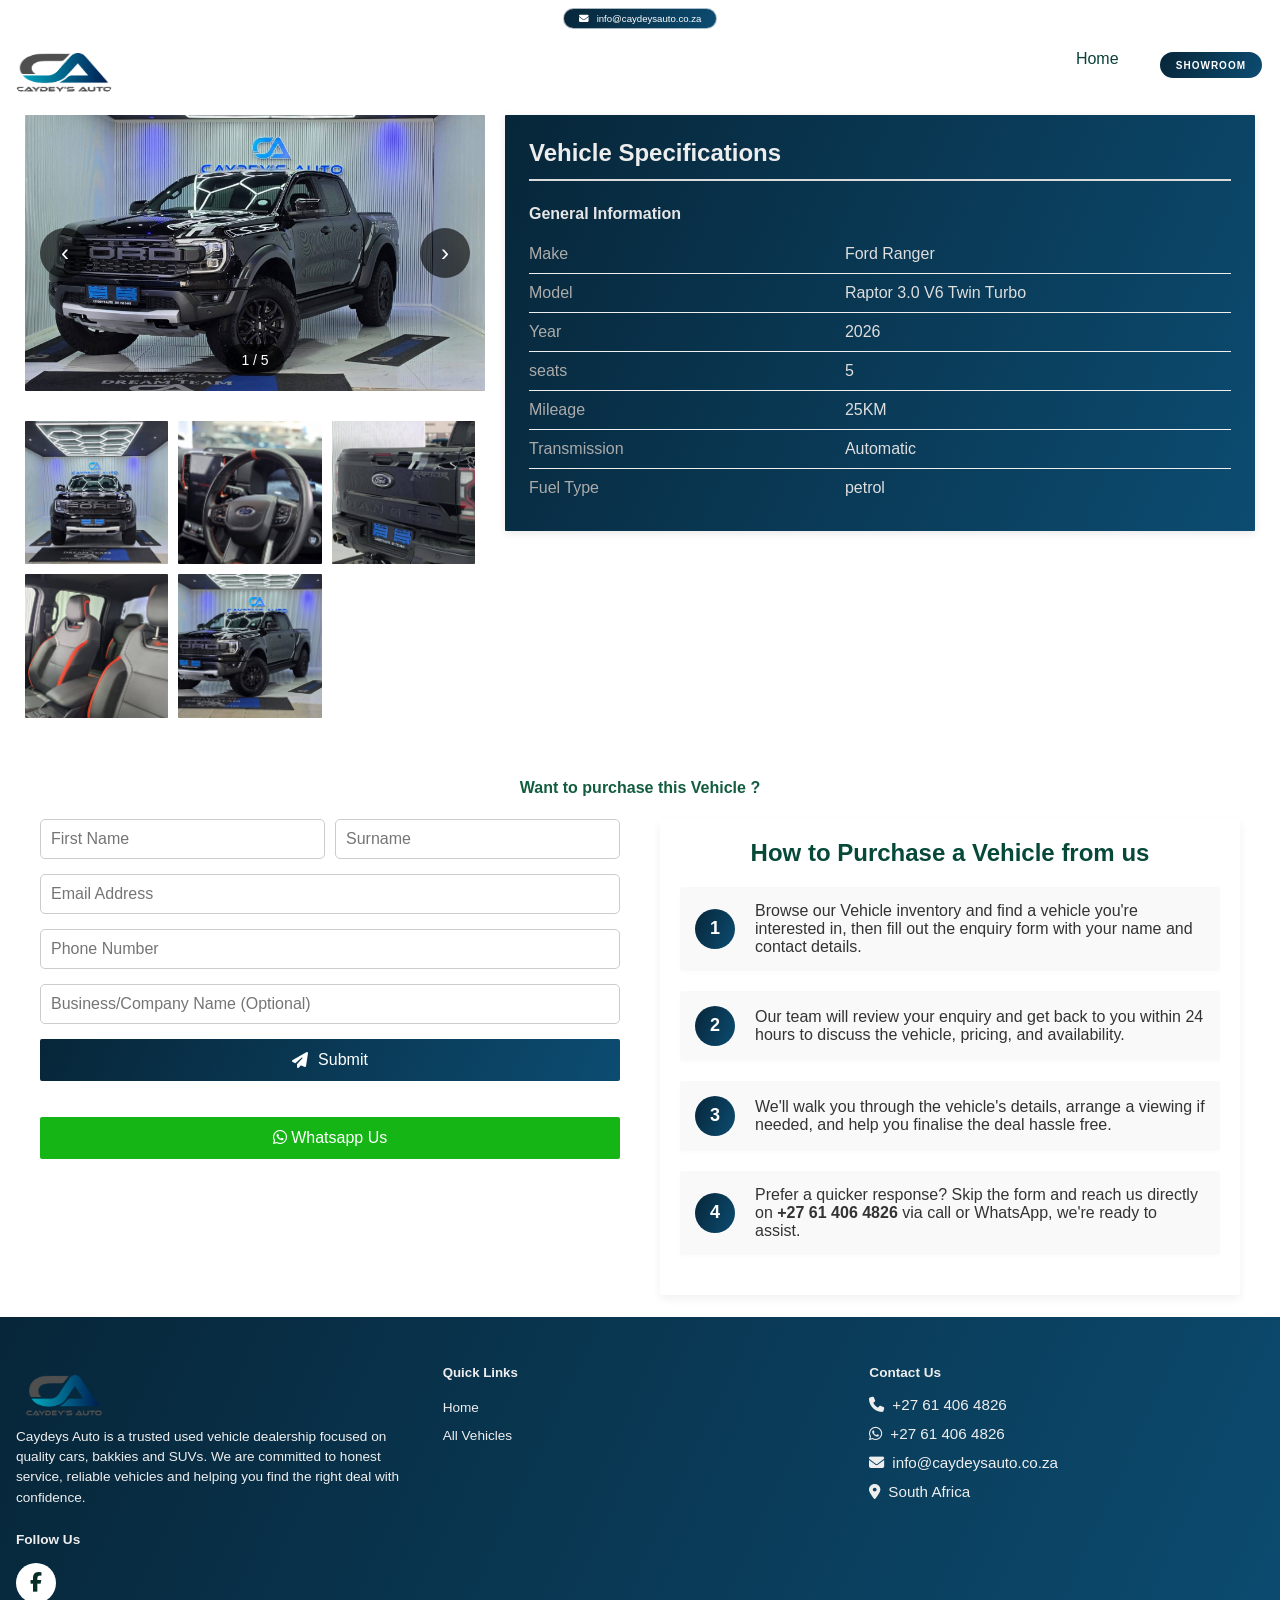
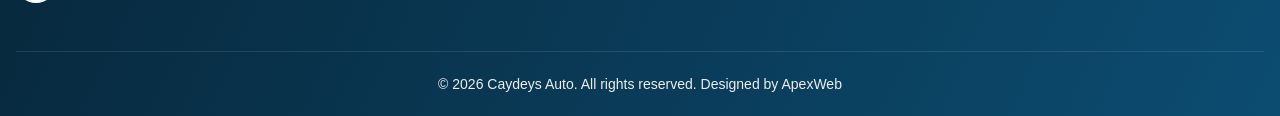
==== commit 066786ad: "beamers" ====
--- a/vehicle-details.html
+++ b/vehicle-details.html
@@ -86,7 +86,7 @@
                     <section class="trucks-container">
                         <div class="main-image-container">
                             <div class="main-image-wrapper">
-                                <img src="cars/maincar.jpeg" 
+                                <img src="assets/frang.jpg" 
                                      alt="Truck Image" 
                                      class="main-image" 
                                      id="mainImage">
@@ -106,12 +106,12 @@
                         <div class="thumbnail-grid" id="thumbnailGrid">
                             <!-- Replace these image URLs with your own truck images -->
                             <div class="thumbnail-item active" data-index="0">
-                                <img src="cars/mfront.jpeg" 
+                                <img src="assets/frang1.jpg" 
                                      alt="Truck 1" 
                                      class="thumbnail-image">
                             </div>
                             <div class="thumbnail-item" data-index="1">
-                                <img src="cars/mside.jpeg" 
+                                <img src="assets/frang2.jpg" 
                                      alt="Truck 2" 
                                      class="thumbnail-image">
                             </div>
@@ -120,27 +120,23 @@
                            
                     
                             <div class="thumbnail-item" data-index="7">
-                                <img src="cars/mback.jpeg" 
+                                <img src="assets/frang3.jpg" 
                                      alt="Truck 8" 
                                      class="thumbnail-image">
                             </div>
                             <div class="thumbnail-item active" data-index="0">
-                                <img src="cars/min.jpeg" 
+                                <img src="assets/frang4.jpg" 
                                      alt="Truck 1" 
                                      class="thumbnail-image">
                             </div>
 
                             <div class="thumbnail-item active" data-index="0">
-                                <img src="cars/mdriv.jpeg" 
+                                <img src="assets/frang.jpg" 
                                      alt="Truck 1" 
                                      class="thumbnail-image">
                             </div>
 
-                            <div class="thumbnail-item active" data-index="0">
-                                <img src="cars/maincar.jpeg" 
-                                     alt="Truck 1" 
-                                     class="thumbnail-image">
-                            </div>
+                         
                         </div>
                     </section>
             
@@ -154,17 +150,17 @@
                                 <table class="specs-table">
                                     <tr>
                                         <td class="spec-label">Make</td>
-                                        <td class="spec-value">Renault</td>
+                                        <td class="spec-value">Ford Ranger </td>
                                     </tr>
                                     <tr>
                                         <td class="spec-label">Model</td>
-                                        <td class="spec-value">Clio 4 1.2 Authentique</td>
+                                        <td class="spec-value">Raptor 3.0 V6 Twin Turbo</td>
                                     </tr>
 
                                  
                                     <tr>
                                         <td class="spec-label">Year</td>
-                                        <td class="spec-value">2014</td>
+                                        <td class="spec-value">2026</td>
                                     </tr>
                                     <tr>
                                         <td class="spec-label">seats</td>
@@ -172,27 +168,21 @@
                                     </tr>
                                     <tr>
                                         <td class="spec-label">Mileage</td>
-                                        <td class="spec-value">195,012 KM</td>
-                                    </tr>
-
-                                    <tr>
-                                        <td class="spec-label">Condition</td>
-                                        <td class="spec-value">Used</td>
-                                    </tr>
+                                        <td class="spec-value">25KM</td>
+                                    </tr>
+
+                               
 
                                     <tr>
                                         <td class="spec-label">Transmission</td>
-                                        <td class="spec-value">Manual</td>
+                                        <td class="spec-value">Automatic</td>
                                     </tr>
                                     <tr>
                                         <td class="spec-label">Fuel Type</td>
                                         <td class="spec-value">petrol</td>
                                     </tr>
 
-                                    <tr>
-                                        <td class="spec-label">Service History</td>
-                                        <td class="spec-value">N/A</td>
-                                    </tr>
+                              
                                 </table>
                             </div>
             
@@ -349,7 +339,7 @@
   <br>
   <br>
   <button class="btn-submit" style="background: rgb(21, 181, 21);">
-    <a href="https://wa.me/27827226183">
+    <a href="https://wa.me/27614064826">
     <i class="fa-brands fa-whatsapp"></i> Whatsapp Us
     </a>
   </button>
@@ -359,7 +349,7 @@
   <div id="successPopup" class="popup-overlay">
   <div class="popup-box">
     <i class="fas fa-check-circle fa-3x" style="color: rgb(223, 223, 223);"></i>
-    <p>Thank you! We've received your inquiry and our team will contact you shortly to discuss your project.</p>
+    <p>Thank you! We've received your inquiry and our team will contact you shortly.</p>
     <button onclick="closePopup()">Close</button>
   </div>
   </div>
@@ -388,7 +378,7 @@
 
       <div class="step">
         <div class="step-icon">4</div>
-        <div class="step-text">Prefer a quicker response? Skip the form and reach us directly on <strong>0827226183</strong> via call or WhatsApp, we're ready to assist.</div>
+        <div class="step-text">Prefer a quicker response? Skip the form and reach us directly on <strong>+27 61 406 4826</strong> via call or WhatsApp, we're ready to assist.</div>
       </div>
   
  
